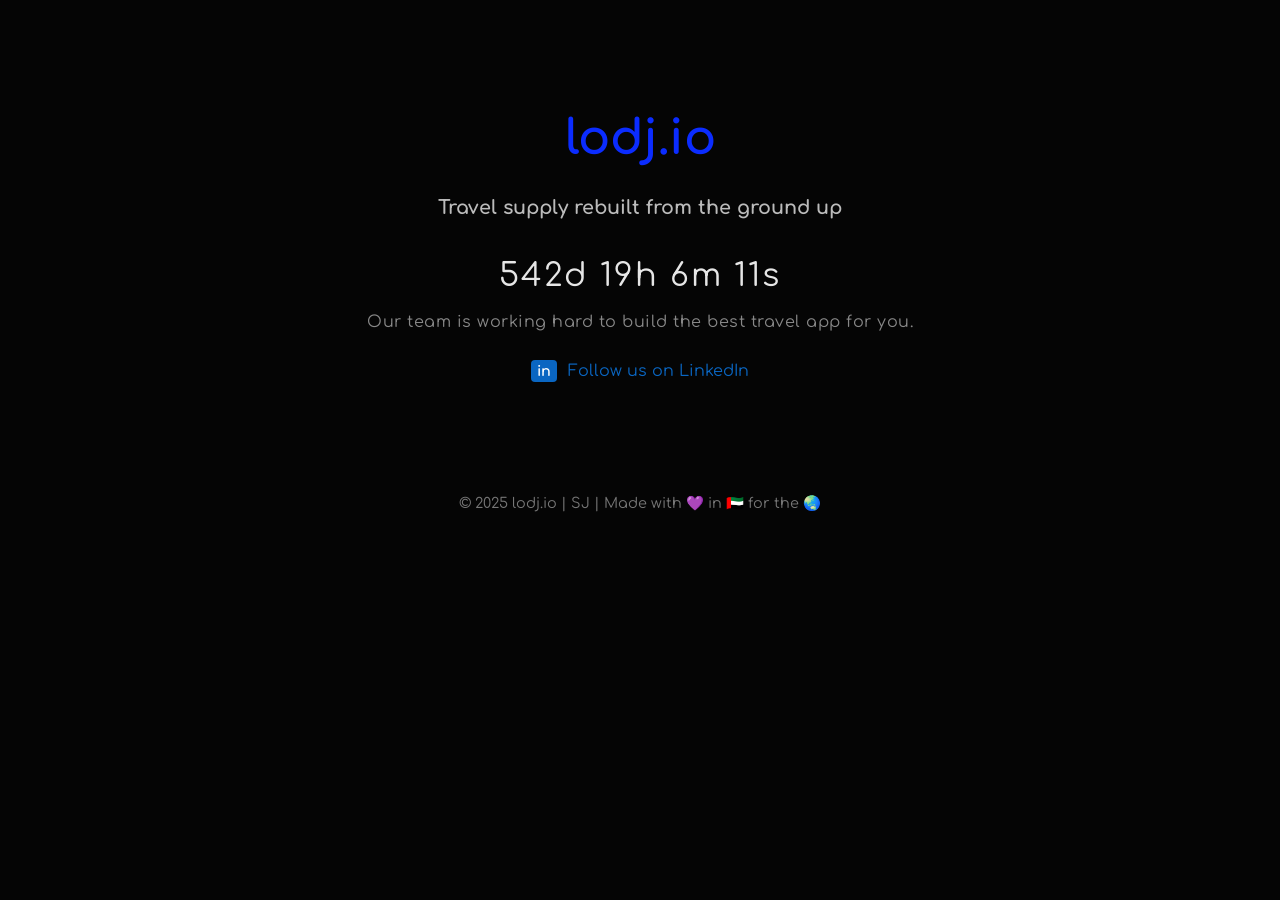
==== index.html @ b9b005f3 "Update index.html" ====
<!doctype html>
<html lang="en">
<head>
  <meta charset="UTF-8">
  <meta name="viewport" content="width=device-width, initial-scale=1.0">
  <title>lodj.io</title>
  <link rel="preconnect" href="https://fonts.googleapis.com">
  <link rel="preconnect" href="https://fonts.gstatic.com" crossorigin>
  <link href="https://fonts.googleapis.com/css2?family=Comfortaa:wght@400;700&display=swap" rel="stylesheet">
  <link rel="stylesheet" href="styles.css">
</head>
<body>
  <header>
    <h1 class="logo">lodj.io</h1>
  </header>

  <main>
    <h2 class="tagline">Travel supply rebuilt from the ground up</h2>

    <div id="countdown" class="countdown"></div>

    <p class="build-msg">Our team is working hard to build the best travel app for you.</p>

    <a class="linkedin-btn" href="https://linkedin.com/company/lodjio" target="_blank">
      <span class="li-icon">in</span> Follow us on LinkedIn
    </a>
  </main>

  <footer class="footer">
    <p>© 2025 lodj.io | SJ | Made with 💜 in 🇦🇪 for the 🌏 </p>
  </footer>

  <script src="countdown.js"></script>
</body>
</html>
---- styles.css ----
body {
  margin: 0;
  background: #050505;
  color: #e6e6e6;
  font-family: 'Comfortaa', sans-serif;
  text-align: center;
  padding-top: 80px;
}

.logo {
  font-size: 3rem;
  color: #0B2CFF;
}

.tagline {
  font-size: 1.2rem;
  margin-top: 20px;
  color: #bbbbbb;
}

.countdown {
  margin-top: 40px;
  font-size: 2rem;
  letter-spacing: 2px;
}

.build-msg {
  margin-top: 20px;
  font-size: 1rem;
  color: #888;
  letter-spacing: 0.5px;
}

.li-icon {
  background: #0A66C2;
  color: white;
  font-weight: 700;
  padding: 3px 6px;
  border-radius: 4px;
  margin-right: 6px;
  font-size: 0.9rem;
}

.linkedin-btn {
  display: inline-block;
  margin-top: 15px;
  color: #0A66C2;
  text-decoration: none;
  font-size: 1rem;
}

.linkedin-btn:hover {
  text-decoration: underline;
}

.footer {
  margin-top: 80px;
  padding: 20px 0;
  color: #777;
  font-size: 0.9rem;
}
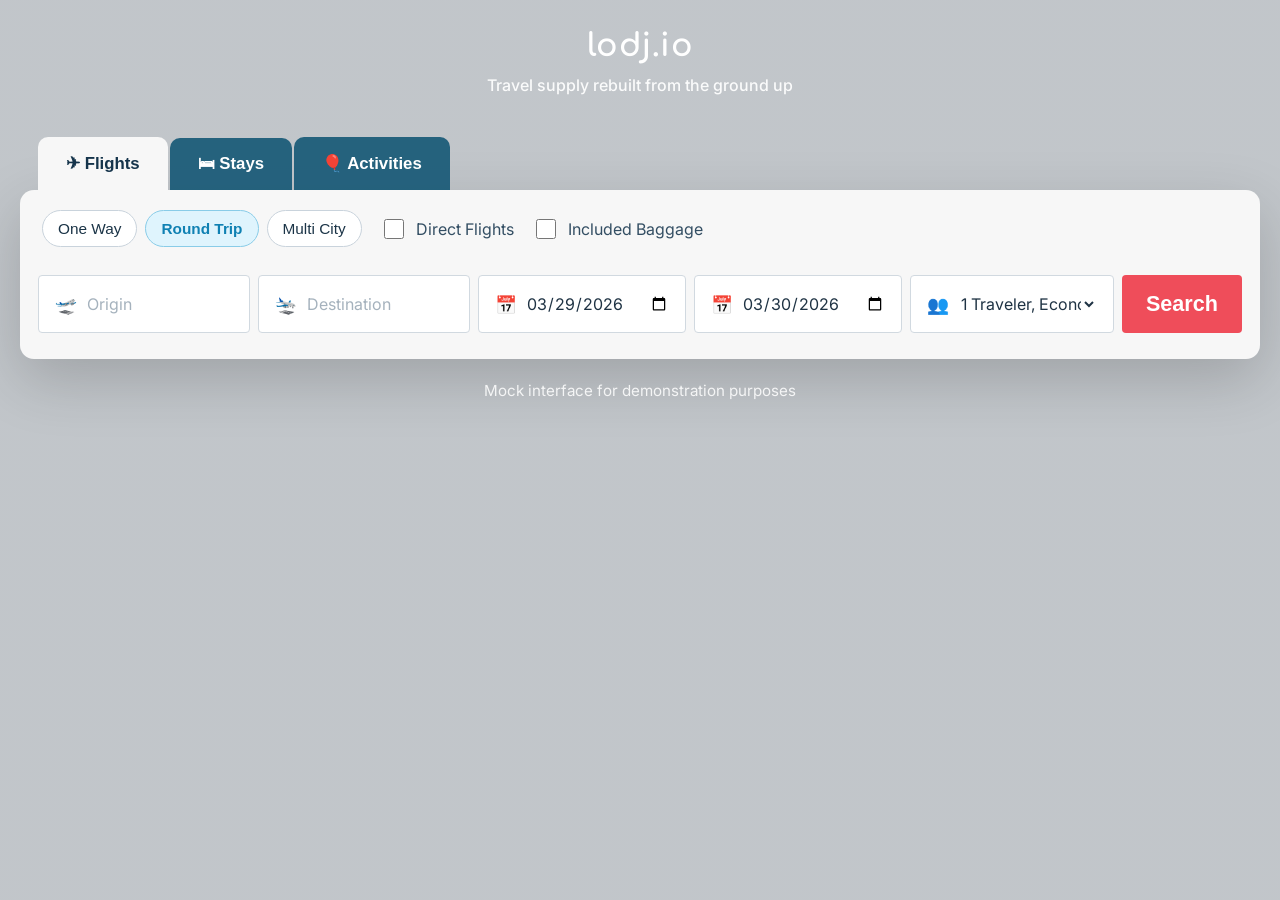
==== commit e5f68ebf: "Updated index.html" ====
--- a/index.html
+++ b/index.html
@@ -6,30 +6,384 @@
   <title>lodj.io</title>
   <link rel="preconnect" href="https://fonts.googleapis.com">
   <link rel="preconnect" href="https://fonts.gstatic.com" crossorigin>
-  <link href="https://fonts.googleapis.com/css2?family=Comfortaa:wght@400;700&display=swap" rel="stylesheet">
-  <link rel="stylesheet" href="styles.css">
+  <link href="https://fonts.googleapis.com/css2?family=Comfortaa:wght@400;500;700&family=Inter:wght@400;500;600;700&display=swap" rel="stylesheet">
+
+  <style>
+    * {
+      box-sizing: border-box;
+    }
+
+    body {
+      margin: 0;
+      font-family: 'Inter', sans-serif;
+      background:
+        linear-gradient(rgba(10, 27, 44, 0.25), rgba(10, 27, 44, 0.25)),
+        url('https://images.unsplash.com/photo-1500530855697-b586d89ba3ee?auto=format&fit=crop&w=1600&q=80') center center / cover no-repeat;
+      min-height: 100vh;
+      color: #163047;
+      display: flex;
+      flex-direction: column;
+    }
+
+    header {
+      padding: 28px 20px 10px;
+      text-align: center;
+    }
+
+    .logo {
+      margin: 0;
+      font-family: 'Comfortaa', sans-serif;
+      font-size: 2rem;
+      font-weight: 700;
+      color: #ffffff;
+      letter-spacing: 0.5px;
+    }
+
+    .tagline {
+      margin: 12px 0 0;
+      color: rgba(255, 255, 255, 0.92);
+      font-size: 1rem;
+      font-weight: 500;
+    }
+
+    main {
+      width: 100%;
+      padding: 32px 14px 60px;
+      display: flex;
+      justify-content: center;
+    }
+
+    .search-shell {
+      width: 100%;
+      max-width: 1240px;
+    }
+
+    .top-tabs {
+      display: flex;
+      gap: 2px;
+      align-items: flex-end;
+      margin-bottom: 0;
+      padding-left: 18px;
+    }
+
+    .top-tab {
+      border: 0;
+      background: rgba(16, 85, 116, 0.88);
+      color: #ffffff;
+      padding: 16px 28px;
+      font-size: 1.05rem;
+      font-weight: 700;
+      cursor: pointer;
+      border-top-left-radius: 10px;
+      border-top-right-radius: 10px;
+      transition: background 0.2s ease;
+    }
+
+    .top-tab:hover {
+      background: rgba(20, 98, 132, 0.95);
+    }
+
+    .top-tab.active {
+      background: #f7f7f7;
+      color: #15344b;
+    }
+
+    .search-card {
+      background: #f7f7f7;
+      border-radius: 14px;
+      padding: 18px 18px 26px;
+      box-shadow: 0 20px 60px rgba(0, 0, 0, 0.18);
+    }
+
+    .filters-row {
+      display: flex;
+      flex-wrap: wrap;
+      gap: 14px 18px;
+      align-items: center;
+      margin-bottom: 18px;
+      padding: 2px 4px 10px;
+    }
+
+    .pill-group {
+      display: flex;
+      gap: 8px;
+      flex-wrap: wrap;
+    }
+
+    .pill {
+      border: 1px solid #c9d3dc;
+      background: #ffffff;
+      color: #1b3447;
+      border-radius: 999px;
+      padding: 10px 15px;
+      font-size: 0.96rem;
+      line-height: 1;
+      cursor: pointer;
+      transition: all 0.2s ease;
+    }
+
+    .pill:hover {
+      border-color: #8bc9e7;
+    }
+
+    .pill.active {
+      background: #dff4fd;
+      border-color: #89cce8;
+      color: #1081b3;
+      font-weight: 600;
+    }
+
+    .check-option {
+      display: inline-flex;
+      align-items: center;
+      gap: 9px;
+      font-size: 1rem;
+      color: #334e63;
+      cursor: pointer;
+      user-select: none;
+    }
+
+    .check-option input {
+      width: 20px;
+      height: 20px;
+      accent-color: #1d9ad0;
+      cursor: pointer;
+    }
+
+    .search-grid {
+      display: grid;
+      grid-template-columns: 1.3fr 1.3fr 1.1fr 1.1fr 1.25fr auto;
+      gap: 8px;
+      align-items: stretch;
+    }
+
+    .field {
+      position: relative;
+      background: #ffffff;
+      border: 1px solid #d1d9e0;
+      border-radius: 4px;
+      min-height: 58px;
+      display: flex;
+      align-items: center;
+      padding: 0 16px 0 46px;
+      transition: border-color 0.2s ease, box-shadow 0.2s ease;
+    }
+
+    .field:hover,
+    .field:focus-within {
+      border-color: #77c6e7;
+      box-shadow: 0 0 0 3px rgba(119, 198, 231, 0.15);
+    }
+
+    .field-icon {
+      position: absolute;
+      left: 16px;
+      top: 50%;
+      transform: translateY(-50%);
+      font-size: 1.1rem;
+      color: #92a5b5;
+      pointer-events: none;
+    }
+
+    .field input,
+    .field select {
+      width: 100%;
+      border: 0;
+      outline: 0;
+      background: transparent;
+      font-size: 1rem;
+      color: #1f3344;
+      font-family: 'Inter', sans-serif;
+    }
+
+    .field input::placeholder {
+      color: #a5b2bd;
+    }
+
+    .search-btn {
+      border: 0;
+      border-radius: 4px;
+      background: #ef4d5a;
+      color: #ffffff;
+      padding: 0 24px;
+      min-height: 58px;
+      font-size: 1.35rem;
+      font-weight: 700;
+      cursor: pointer;
+      transition: background 0.2s ease, transform 0.15s ease;
+      white-space: nowrap;
+    }
+
+    .search-btn:hover {
+      background: #e63e4c;
+      transform: translateY(-1px);
+    }
+
+    .footer-note {
+      margin-top: 22px;
+      text-align: center;
+      color: rgba(255, 255, 255, 0.85);
+      font-size: 0.95rem;
+    }
+
+    .fake-result {
+      margin-top: 18px;
+      text-align: center;
+      color: #33556d;
+      font-size: 0.95rem;
+      display: none;
+    }
+
+    .fake-result.show {
+      display: block;
+    }
+
+    @media (max-width: 1100px) {
+      .search-grid {
+        grid-template-columns: 1fr 1fr;
+      }
+
+      .search-btn {
+        width: 100%;
+      }
+    }
+
+    @media (max-width: 700px) {
+      .top-tabs {
+        padding-left: 0;
+        flex-wrap: wrap;
+        gap: 8px;
+      }
+
+      .top-tab {
+        border-radius: 10px;
+        width: auto;
+      }
+
+      .search-card {
+        padding: 16px;
+      }
+
+      .filters-row {
+        flex-direction: column;
+        align-items: flex-start;
+      }
+
+      .search-grid {
+        grid-template-columns: 1fr;
+      }
+
+      .logo {
+        font-size: 1.7rem;
+      }
+
+      .tagline {
+        font-size: 0.95rem;
+      }
+    }
+  </style>
 </head>
 <body>
   <header>
     <h1 class="logo">lodj.io</h1>
+    <p class="tagline">Travel supply rebuilt from the ground up</p>
   </header>
 
   <main>
-    <h2 class="tagline">Travel supply rebuilt from the ground up</h2>
-
-    <div id="countdown" class="countdown"></div>
-
-    <p class="build-msg">Our team is working hard to build the best travel app for you.</p>
-
-    <a class="linkedin-btn" href="https://linkedin.com/company/lodjio" target="_blank">
-      <span class="li-icon">in</span> Follow us on LinkedIn
-    </a>
+    <div class="search-shell">
+      <div class="top-tabs">
+        <button class="top-tab active" type="button">✈ Flights</button>
+        <button class="top-tab" type="button">🛏 Stays</button>
+        <button class="top-tab" type="button">🎈 Activities</button>
+      </div>
+
+      <div class="search-card">
+        <div class="filters-row">
+          <div class="pill-group">
+            <button class="pill" type="button">One Way</button>
+            <button class="pill active" type="button">Round Trip</button>
+            <button class="pill" type="button">Multi City</button>
+          </div>
+
+          <label class="check-option">
+            <input type="checkbox">
+            <span>Direct Flights</span>
+          </label>
+
+          <label class="check-option">
+            <input type="checkbox">
+            <span>Included Baggage</span>
+          </label>
+        </div>
+
+        <div class="search-grid">
+          <div class="field">
+            <span class="field-icon">🛫</span>
+            <input type="text" placeholder="Origin" value="">
+          </div>
+
+          <div class="field">
+            <span class="field-icon">🛬</span>
+            <input type="text" placeholder="Destination" value="">
+          </div>
+
+          <label class="field">
+            <span class="field-icon">📅</span>
+            <input type="date" value="2026-03-29">
+          </label>
+
+          <label class="field">
+            <span class="field-icon">📅</span>
+            <input type="date" value="2026-03-30">
+          </label>
+
+          <div class="field">
+            <span class="field-icon">👥</span>
+            <select>
+              <option>1 Traveler, Economy</option>
+              <option>2 Travelers, Economy</option>
+              <option>1 Traveler, Business</option>
+              <option>2 Travelers, Business</option>
+            </select>
+          </div>
+
+          <button class="search-btn" type="button" id="searchBtn">Search</button>
+        </div>
+
+        <div class="fake-result" id="fakeResult">
+          Demo mode only. Search UI is live, booking engine still cooking.
+        </div>
+      </div>
+
+      <div class="footer-note">
+        Mock interface for demonstration purposes
+      </div>
+    </div>
   </main>
 
-  <footer class="footer">
-    <p>© 2025 lodj.io | SJ | Made with 💜 in 🇦🇪 for the 🌏 </p>
-  </footer>
-
-  <script src="countdown.js"></script>
+  <script>
+    const topTabs = document.querySelectorAll('.top-tab');
+    const pills = document.querySelectorAll('.pill');
+    const searchBtn = document.getElementById('searchBtn');
+    const fakeResult = document.getElementById('fakeResult');
+
+    topTabs.forEach(tab => {
+      tab.addEventListener('click', () => {
+        topTabs.forEach(t => t.classList.remove('active'));
+        tab.classList.add('active');
+      });
+    });
+
+    pills.forEach(pill => {
+      pill.addEventListener('click', () => {
+        pills.forEach(p => p.classList.remove('active'));
+        pill.classList.add('active');
+      });
+    });
+
+    searchBtn.addEventListener('click', () => {
+      fakeResult.classList.add('show');
+    });
+  </script>
 </body>
 </html>
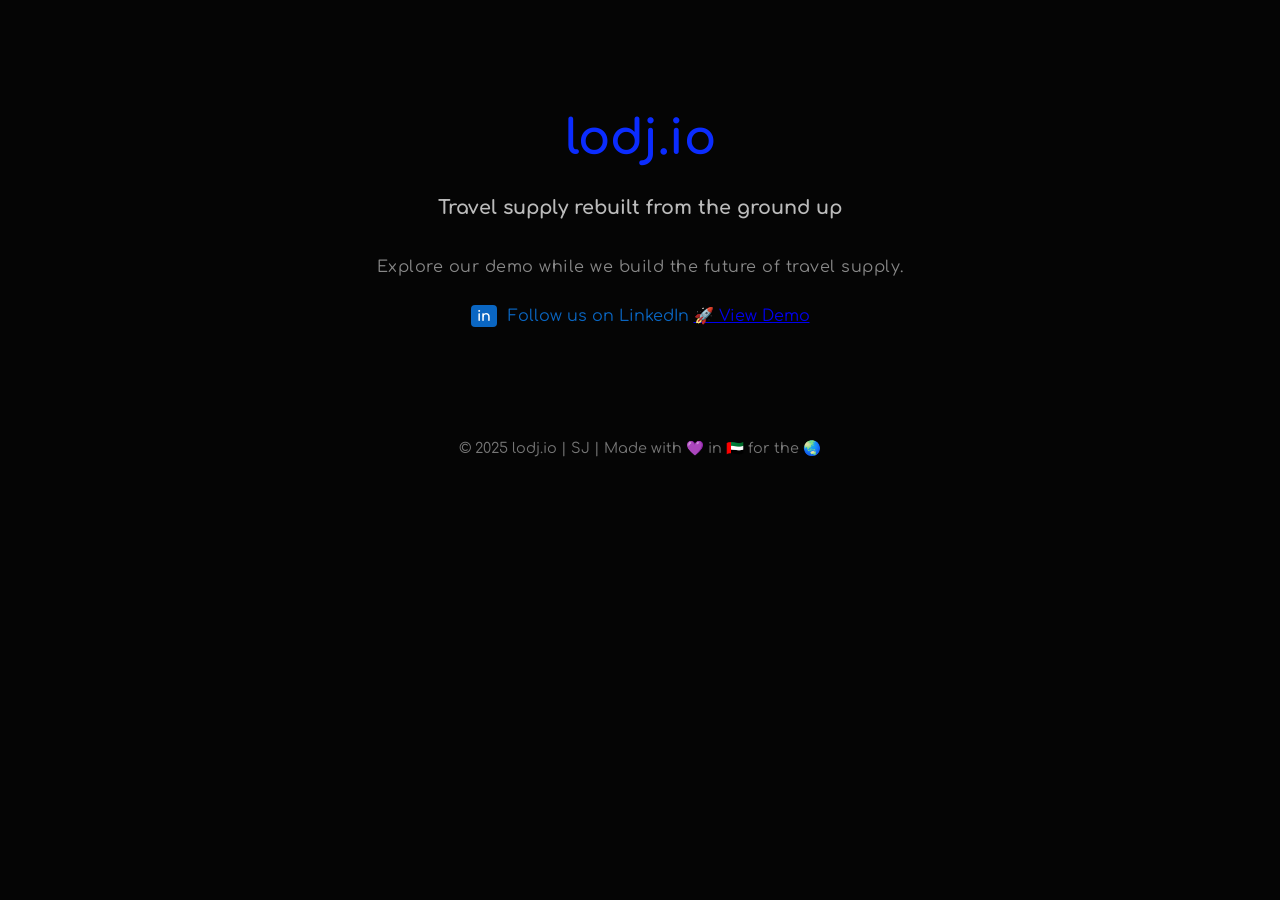
==== commit f70db4e2: "Update index.html" ====
--- a/index.html
+++ b/index.html
@@ -4,386 +4,43 @@
   <meta charset="UTF-8">
   <meta name="viewport" content="width=device-width, initial-scale=1.0">
   <title>lodj.io</title>
+
   <link rel="preconnect" href="https://fonts.googleapis.com">
   <link rel="preconnect" href="https://fonts.gstatic.com" crossorigin>
-  <link href="https://fonts.googleapis.com/css2?family=Comfortaa:wght@400;500;700&family=Inter:wght@400;500;600;700&display=swap" rel="stylesheet">
+  <link href="https://fonts.googleapis.com/css2?family=Comfortaa:wght@400;700&display=swap" rel="stylesheet">
 
-  <style>
-    * {
-      box-sizing: border-box;
-    }
+  <link rel="stylesheet" href="styles.css">
+</head>
 
-    body {
-      margin: 0;
-      font-family: 'Inter', sans-serif;
-      background:
-        linear-gradient(rgba(10, 27, 44, 0.25), rgba(10, 27, 44, 0.25)),
-        url('https://images.unsplash.com/photo-1500530855697-b586d89ba3ee?auto=format&fit=crop&w=1600&q=80') center center / cover no-repeat;
-      min-height: 100vh;
-      color: #163047;
-      display: flex;
-      flex-direction: column;
-    }
-
-    header {
-      padding: 28px 20px 10px;
-      text-align: center;
-    }
-
-    .logo {
-      margin: 0;
-      font-family: 'Comfortaa', sans-serif;
-      font-size: 2rem;
-      font-weight: 700;
-      color: #ffffff;
-      letter-spacing: 0.5px;
-    }
-
-    .tagline {
-      margin: 12px 0 0;
-      color: rgba(255, 255, 255, 0.92);
-      font-size: 1rem;
-      font-weight: 500;
-    }
-
-    main {
-      width: 100%;
-      padding: 32px 14px 60px;
-      display: flex;
-      justify-content: center;
-    }
-
-    .search-shell {
-      width: 100%;
-      max-width: 1240px;
-    }
-
-    .top-tabs {
-      display: flex;
-      gap: 2px;
-      align-items: flex-end;
-      margin-bottom: 0;
-      padding-left: 18px;
-    }
-
-    .top-tab {
-      border: 0;
-      background: rgba(16, 85, 116, 0.88);
-      color: #ffffff;
-      padding: 16px 28px;
-      font-size: 1.05rem;
-      font-weight: 700;
-      cursor: pointer;
-      border-top-left-radius: 10px;
-      border-top-right-radius: 10px;
-      transition: background 0.2s ease;
-    }
-
-    .top-tab:hover {
-      background: rgba(20, 98, 132, 0.95);
-    }
-
-    .top-tab.active {
-      background: #f7f7f7;
-      color: #15344b;
-    }
-
-    .search-card {
-      background: #f7f7f7;
-      border-radius: 14px;
-      padding: 18px 18px 26px;
-      box-shadow: 0 20px 60px rgba(0, 0, 0, 0.18);
-    }
-
-    .filters-row {
-      display: flex;
-      flex-wrap: wrap;
-      gap: 14px 18px;
-      align-items: center;
-      margin-bottom: 18px;
-      padding: 2px 4px 10px;
-    }
-
-    .pill-group {
-      display: flex;
-      gap: 8px;
-      flex-wrap: wrap;
-    }
-
-    .pill {
-      border: 1px solid #c9d3dc;
-      background: #ffffff;
-      color: #1b3447;
-      border-radius: 999px;
-      padding: 10px 15px;
-      font-size: 0.96rem;
-      line-height: 1;
-      cursor: pointer;
-      transition: all 0.2s ease;
-    }
-
-    .pill:hover {
-      border-color: #8bc9e7;
-    }
-
-    .pill.active {
-      background: #dff4fd;
-      border-color: #89cce8;
-      color: #1081b3;
-      font-weight: 600;
-    }
-
-    .check-option {
-      display: inline-flex;
-      align-items: center;
-      gap: 9px;
-      font-size: 1rem;
-      color: #334e63;
-      cursor: pointer;
-      user-select: none;
-    }
-
-    .check-option input {
-      width: 20px;
-      height: 20px;
-      accent-color: #1d9ad0;
-      cursor: pointer;
-    }
-
-    .search-grid {
-      display: grid;
-      grid-template-columns: 1.3fr 1.3fr 1.1fr 1.1fr 1.25fr auto;
-      gap: 8px;
-      align-items: stretch;
-    }
-
-    .field {
-      position: relative;
-      background: #ffffff;
-      border: 1px solid #d1d9e0;
-      border-radius: 4px;
-      min-height: 58px;
-      display: flex;
-      align-items: center;
-      padding: 0 16px 0 46px;
-      transition: border-color 0.2s ease, box-shadow 0.2s ease;
-    }
-
-    .field:hover,
-    .field:focus-within {
-      border-color: #77c6e7;
-      box-shadow: 0 0 0 3px rgba(119, 198, 231, 0.15);
-    }
-
-    .field-icon {
-      position: absolute;
-      left: 16px;
-      top: 50%;
-      transform: translateY(-50%);
-      font-size: 1.1rem;
-      color: #92a5b5;
-      pointer-events: none;
-    }
-
-    .field input,
-    .field select {
-      width: 100%;
-      border: 0;
-      outline: 0;
-      background: transparent;
-      font-size: 1rem;
-      color: #1f3344;
-      font-family: 'Inter', sans-serif;
-    }
-
-    .field input::placeholder {
-      color: #a5b2bd;
-    }
-
-    .search-btn {
-      border: 0;
-      border-radius: 4px;
-      background: #ef4d5a;
-      color: #ffffff;
-      padding: 0 24px;
-      min-height: 58px;
-      font-size: 1.35rem;
-      font-weight: 700;
-      cursor: pointer;
-      transition: background 0.2s ease, transform 0.15s ease;
-      white-space: nowrap;
-    }
-
-    .search-btn:hover {
-      background: #e63e4c;
-      transform: translateY(-1px);
-    }
-
-    .footer-note {
-      margin-top: 22px;
-      text-align: center;
-      color: rgba(255, 255, 255, 0.85);
-      font-size: 0.95rem;
-    }
-
-    .fake-result {
-      margin-top: 18px;
-      text-align: center;
-      color: #33556d;
-      font-size: 0.95rem;
-      display: none;
-    }
-
-    .fake-result.show {
-      display: block;
-    }
-
-    @media (max-width: 1100px) {
-      .search-grid {
-        grid-template-columns: 1fr 1fr;
-      }
-
-      .search-btn {
-        width: 100%;
-      }
-    }
-
-    @media (max-width: 700px) {
-      .top-tabs {
-        padding-left: 0;
-        flex-wrap: wrap;
-        gap: 8px;
-      }
-
-      .top-tab {
-        border-radius: 10px;
-        width: auto;
-      }
-
-      .search-card {
-        padding: 16px;
-      }
-
-      .filters-row {
-        flex-direction: column;
-        align-items: flex-start;
-      }
-
-      .search-grid {
-        grid-template-columns: 1fr;
-      }
-
-      .logo {
-        font-size: 1.7rem;
-      }
-
-      .tagline {
-        font-size: 0.95rem;
-      }
-    }
-  </style>
-</head>
 <body>
   <header>
     <h1 class="logo">lodj.io</h1>
-    <p class="tagline">Travel supply rebuilt from the ground up</p>
   </header>
 
   <main>
-    <div class="search-shell">
-      <div class="top-tabs">
-        <button class="top-tab active" type="button">✈ Flights</button>
-        <button class="top-tab" type="button">🛏 Stays</button>
-        <button class="top-tab" type="button">🎈 Activities</button>
-      </div>
+    <h2 class="tagline">Travel supply rebuilt from the ground up</h2>
 
-      <div class="search-card">
-        <div class="filters-row">
-          <div class="pill-group">
-            <button class="pill" type="button">One Way</button>
-            <button class="pill active" type="button">Round Trip</button>
-            <button class="pill" type="button">Multi City</button>
-          </div>
+    <div id="countdown" class="countdown"></div>
 
-          <label class="check-option">
-            <input type="checkbox">
-            <span>Direct Flights</span>
-          </label>
+    <p class="build-msg">
+      Explore our demo while we build the future of travel supply.
+    </p>
 
-          <label class="check-option">
-            <input type="checkbox">
-            <span>Included Baggage</span>
-          </label>
-        </div>
+    <a class="linkedin-btn" href="https://linkedin.com/company/lodjio" target="_blank">
+      <span class="li-icon">in</span> Follow us on LinkedIn
+    </a>
 
-        <div class="search-grid">
-          <div class="field">
-            <span class="field-icon">🛫</span>
-            <input type="text" placeholder="Origin" value="">
-          </div>
+    <!-- DEMO BUTTON -->
+    <a class="demo-btn" href="demo.html">
+      🚀 View Demo
+    </a>
 
-          <div class="field">
-            <span class="field-icon">🛬</span>
-            <input type="text" placeholder="Destination" value="">
-          </div>
-
-          <label class="field">
-            <span class="field-icon">📅</span>
-            <input type="date" value="2026-03-29">
-          </label>
-
-          <label class="field">
-            <span class="field-icon">📅</span>
-            <input type="date" value="2026-03-30">
-          </label>
-
-          <div class="field">
-            <span class="field-icon">👥</span>
-            <select>
-              <option>1 Traveler, Economy</option>
-              <option>2 Travelers, Economy</option>
-              <option>1 Traveler, Business</option>
-              <option>2 Travelers, Business</option>
-            </select>
-          </div>
-
-          <button class="search-btn" type="button" id="searchBtn">Search</button>
-        </div>
-
-        <div class="fake-result" id="fakeResult">
-          Demo mode only. Search UI is live, booking engine still cooking.
-        </div>
-      </div>
-
-      <div class="footer-note">
-        Mock interface for demonstration purposes
-      </div>
-    </div>
   </main>
 
-  <script>
-    const topTabs = document.querySelectorAll('.top-tab');
-    const pills = document.querySelectorAll('.pill');
-    const searchBtn = document.getElementById('searchBtn');
-    const fakeResult = document.getElementById('fakeResult');
+  <footer class="footer">
+    <p>© 2025 lodj.io | SJ | Made with 💜 in 🇦🇪 for the 🌏</p>
+  </footer>
 
-    topTabs.forEach(tab => {
-      tab.addEventListener('click', () => {
-        topTabs.forEach(t => t.classList.remove('active'));
-        tab.classList.add('active');
-      });
-    });
-
-    pills.forEach(pill => {
-      pill.addEventListener('click', () => {
-        pills.forEach(p => p.classList.remove('active'));
-        pill.classList.add('active');
-      });
-    });
-
-    searchBtn.addEventListener('click', () => {
-      fakeResult.classList.add('show');
-    });
-  </script>
+  <script src="countdown.js"></script>
 </body>
 </html>
--- a/styles.css
+++ b/styles.css
@@ -0,0 +1,61 @@
+body {
+  margin: 0;
+  background: #050505;
+  color: #e6e6e6;
+  font-family: 'Comfortaa', sans-serif;
+  text-align: center;
+  padding-top: 80px;
+}
+
+.logo {
+  font-size: 3rem;
+  color: #0B2CFF;
+}
+
+.tagline {
+  font-size: 1.2rem;
+  margin-top: 20px;
+  color: #bbbbbb;
+}
+
+.countdown {
+  margin-top: 40px;
+  font-size: 2rem;
+  letter-spacing: 2px;
+}
+
+.build-msg {
+  margin-top: 20px;
+  font-size: 1rem;
+  color: #888;
+  letter-spacing: 0.5px;
+}
+
+.li-icon {
+  background: #0A66C2;
+  color: white;
+  font-weight: 700;
+  padding: 3px 6px;
+  border-radius: 4px;
+  margin-right: 6px;
+  font-size: 0.9rem;
+}
+
+.linkedin-btn {
+  display: inline-block;
+  margin-top: 15px;
+  color: #0A66C2;
+  text-decoration: none;
+  font-size: 1rem;
+}
+
+.linkedin-btn:hover {
+  text-decoration: underline;
+}
+
+.footer {
+  margin-top: 80px;
+  padding: 20px 0;
+  color: #777;
+  font-size: 0.9rem;
+}
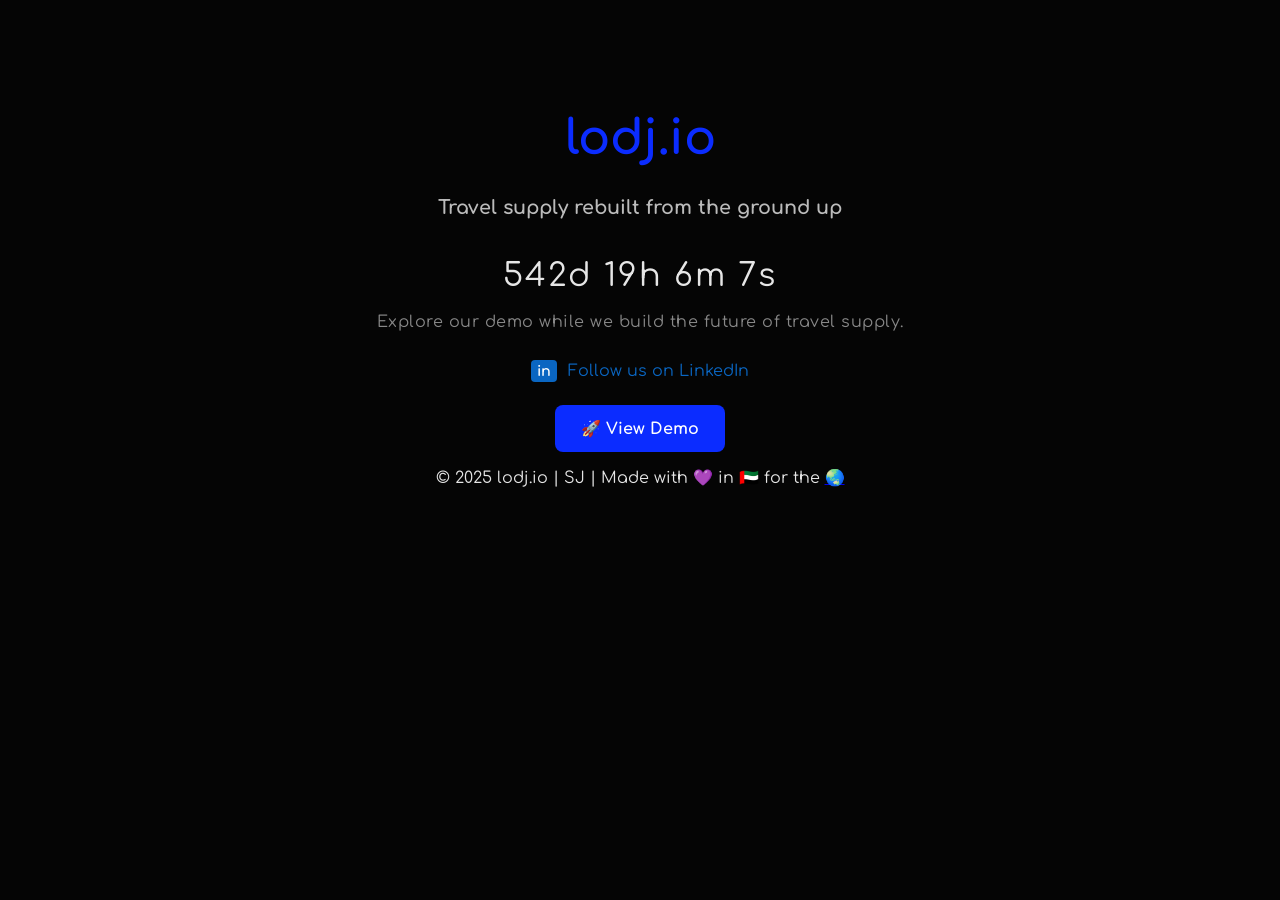
==== commit 8291a40c: "Update index.html" ====
--- a/index.html
+++ b/index.html
@@ -37,9 +37,9 @@
 
   </main>
 
-  <footer class="footer">
-    <p>© 2025 lodj.io | SJ | Made with 💜 in 🇦🇪 for the 🌏</p>
-  </footer>
+<footer>
+    <p>© 2025 lodj.io | SJ | Made with 💜 in 🇦🇪 for the <a href="demo.html" class="easter-egg-link">🌏</a></p>
+</footer>
 
   <script src="countdown.js"></script>
 </body>
--- a/styles.css
+++ b/styles.css
@@ -53,6 +53,26 @@
   text-decoration: underline;
 }
 
+/* DEMO BUTTON */
+.demo-btn {
+  display: block;
+  margin: 25px auto 0;
+  padding: 14px 26px;
+  background: #0B2CFF;
+  color: #ffffff;
+  text-decoration: none;
+  border-radius: 8px;
+  font-size: 1rem;
+  font-weight: 700;
+  transition: all 0.2s ease;
+  width: fit-content;
+}
+
+.demo-btn:hover {
+  background: #081fcc;
+  transform: translateY(-2px);
+}
+
 .footer {
   margin-top: 80px;
   padding: 20px 0;
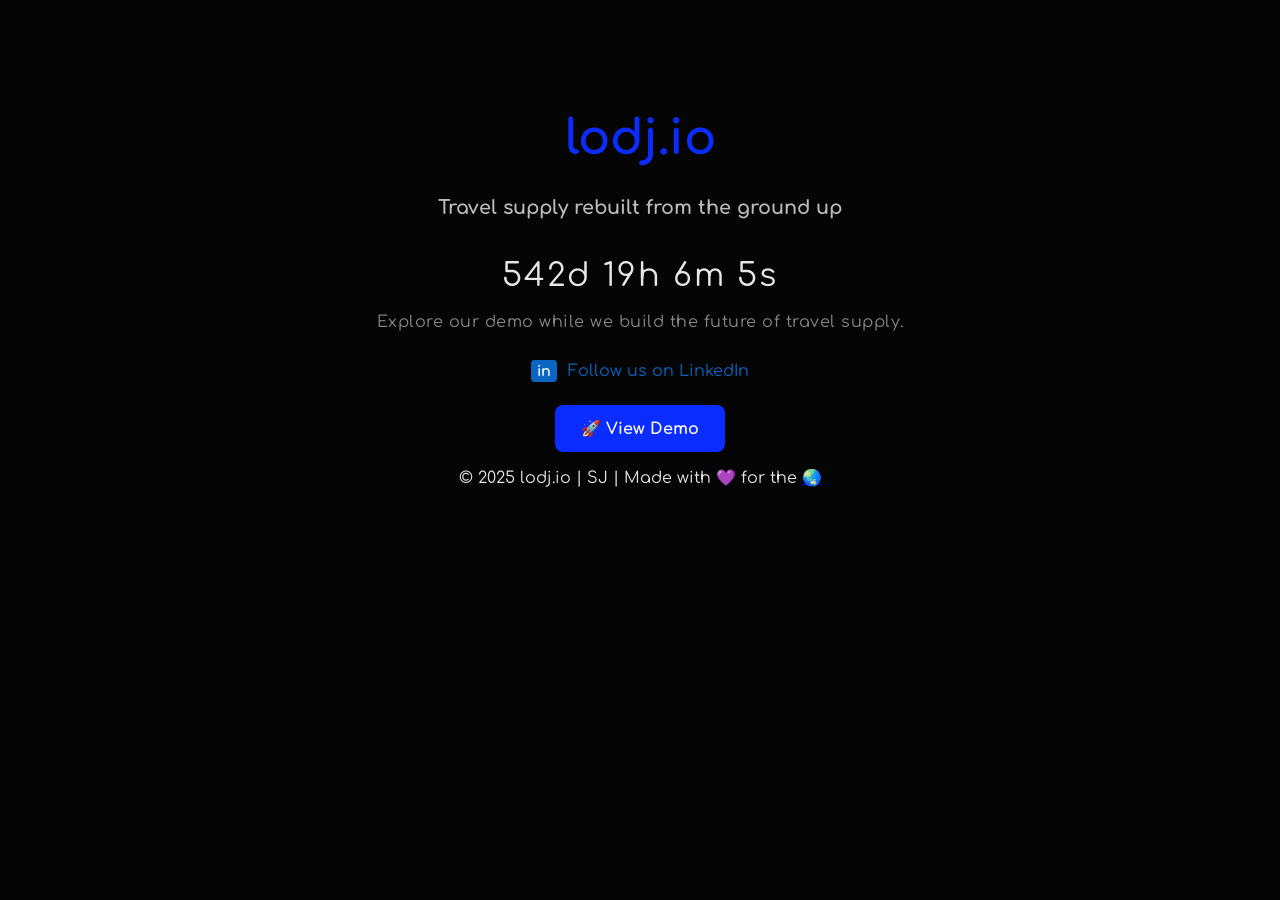
==== commit db4e0c7b: "Remove UAE flag from home page footer Co-Authored-By: Claude Opus 5.5 <noreply@anthropic.com> Claude" ====
--- a/index.html
+++ b/index.html
@@ -38,7 +38,7 @@
   </main>
 
 <footer>
-    <p>© 2025 lodj.io | SJ | Made with 💜 in 🇦🇪 for the <a href="demo.html" class="easter-egg-link">🌏</a></p>
+    <p>© 2025 lodj.io | SJ | Made with 💜 for the <a href="demo.html" class="easter-egg-link">🌏</a></p>
 </footer>
 
   <script src="countdown.js"></script>
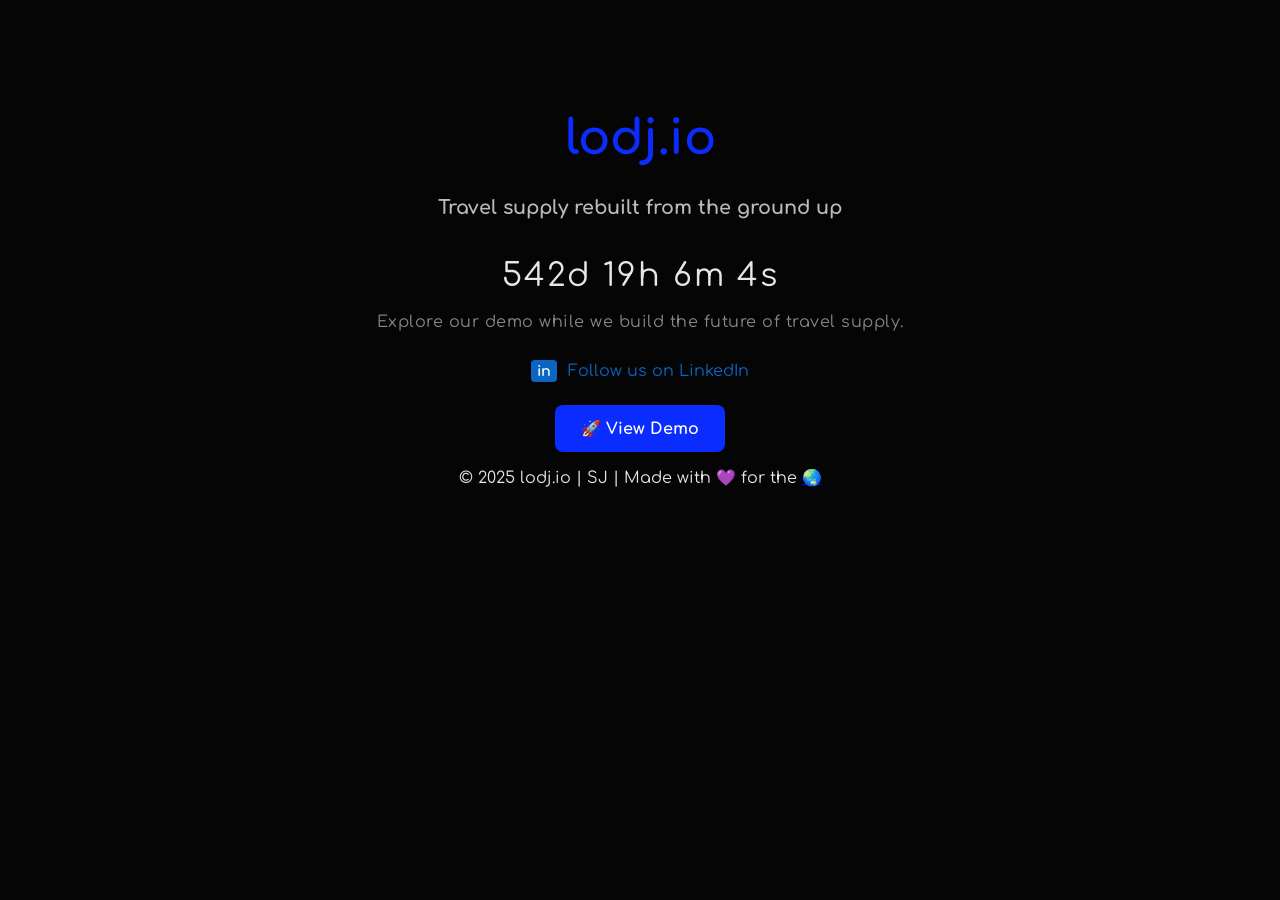
==== commit 9ab0baba: "Restructure site into per-vertical paths - /flights, /hotels, /activities each have their own search" ====
--- a/index.html
+++ b/index.html
@@ -9,7 +9,7 @@
   <link rel="preconnect" href="https://fonts.gstatic.com" crossorigin>
   <link href="https://fonts.googleapis.com/css2?family=Comfortaa:wght@400;700&display=swap" rel="stylesheet">
 
-  <link rel="stylesheet" href="styles.css">
+  <link rel="stylesheet" href="assets/css/landing.css">
 </head>
 
 <body>
@@ -31,16 +31,16 @@
     </a>
 
     <!-- DEMO BUTTON -->
-    <a class="demo-btn" href="demo.html">
+    <a class="demo-btn" href="flights/">
       🚀 View Demo
     </a>
 
   </main>
 
 <footer>
-    <p>© 2025 lodj.io | SJ | Made with 💜 for the <a href="demo.html" class="easter-egg-link">🌏</a></p>
+    <p>© 2025 lodj.io | SJ | Made with 💜 for the <a href="flights/" class="easter-egg-link">🌏</a></p>
 </footer>
 
-  <script src="countdown.js"></script>
+  <script src="assets/js/countdown.js"></script>
 </body>
 </html>
--- a/assets/css/landing.css
+++ b/assets/css/landing.css
@@ -0,0 +1,81 @@
+body {
+  margin: 0;
+  background: #050505;
+  color: #e6e6e6;
+  font-family: 'Comfortaa', sans-serif;
+  text-align: center;
+  padding-top: 80px;
+}
+
+.logo {
+  font-size: 3rem;
+  color: #0B2CFF;
+}
+
+.tagline {
+  font-size: 1.2rem;
+  margin-top: 20px;
+  color: #bbbbbb;
+}
+
+.countdown {
+  margin-top: 40px;
+  font-size: 2rem;
+  letter-spacing: 2px;
+}
+
+.build-msg {
+  margin-top: 20px;
+  font-size: 1rem;
+  color: #888;
+  letter-spacing: 0.5px;
+}
+
+.li-icon {
+  background: #0A66C2;
+  color: white;
+  font-weight: 700;
+  padding: 3px 6px;
+  border-radius: 4px;
+  margin-right: 6px;
+  font-size: 0.9rem;
+}
+
+.linkedin-btn {
+  display: inline-block;
+  margin-top: 15px;
+  color: #0A66C2;
+  text-decoration: none;
+  font-size: 1rem;
+}
+
+.linkedin-btn:hover {
+  text-decoration: underline;
+}
+
+/* DEMO BUTTON */
+.demo-btn {
+  display: block;
+  margin: 25px auto 0;
+  padding: 14px 26px;
+  background: #0B2CFF;
+  color: #ffffff;
+  text-decoration: none;
+  border-radius: 8px;
+  font-size: 1rem;
+  font-weight: 700;
+  transition: all 0.2s ease;
+  width: fit-content;
+}
+
+.demo-btn:hover {
+  background: #081fcc;
+  transform: translateY(-2px);
+}
+
+.footer {
+  margin-top: 80px;
+  padding: 20px 0;
+  color: #777;
+  font-size: 0.9rem;
+}
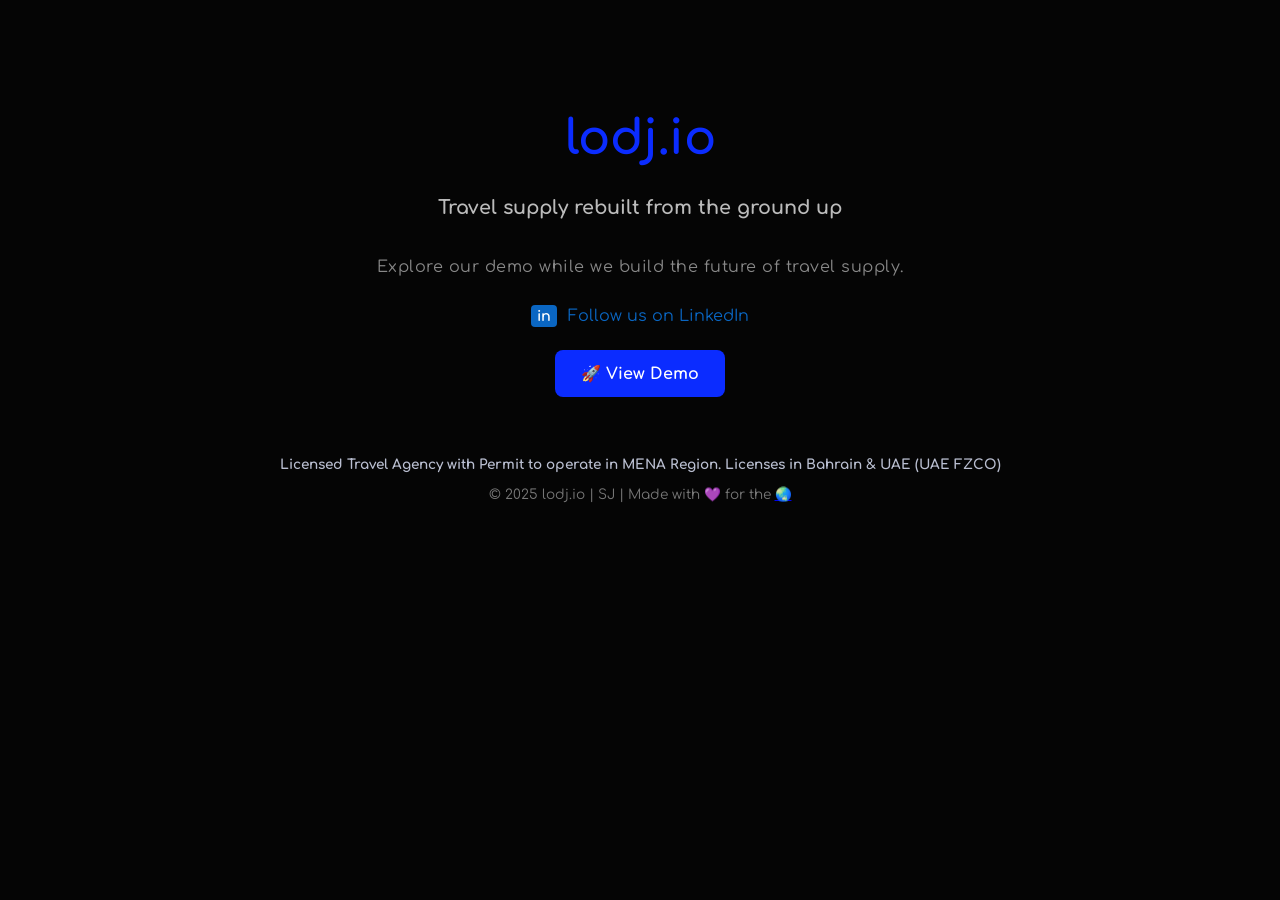
==== commit f2b85fc3: "POS box: country search, flag images, currency per country; licence footer; glass date buttons - Ren" ====
--- a/index.html
+++ b/index.html
@@ -38,6 +38,7 @@
   </main>
 
 <footer>
+    <p class="licence">Licensed Travel Agency with Permit to operate in MENA Region. Licenses in Bahrain &amp; UAE (UAE FZCO)</p>
     <p>© 2025 lodj.io | SJ | Made with 💜 for the <a href="flights/" class="easter-egg-link">🌏</a></p>
 </footer>
 
--- a/assets/css/landing.css
+++ b/assets/css/landing.css
@@ -79,3 +79,16 @@
   color: #777;
   font-size: 0.9rem;
 }
+
+footer {
+  margin-top: 60px;
+  padding: 0 16px 30px;
+  color: #777;
+  font-size: 0.85rem;
+}
+
+footer .licence {
+  color: #b9bed0;
+  font-weight: 700;
+  margin-bottom: 6px;
+}
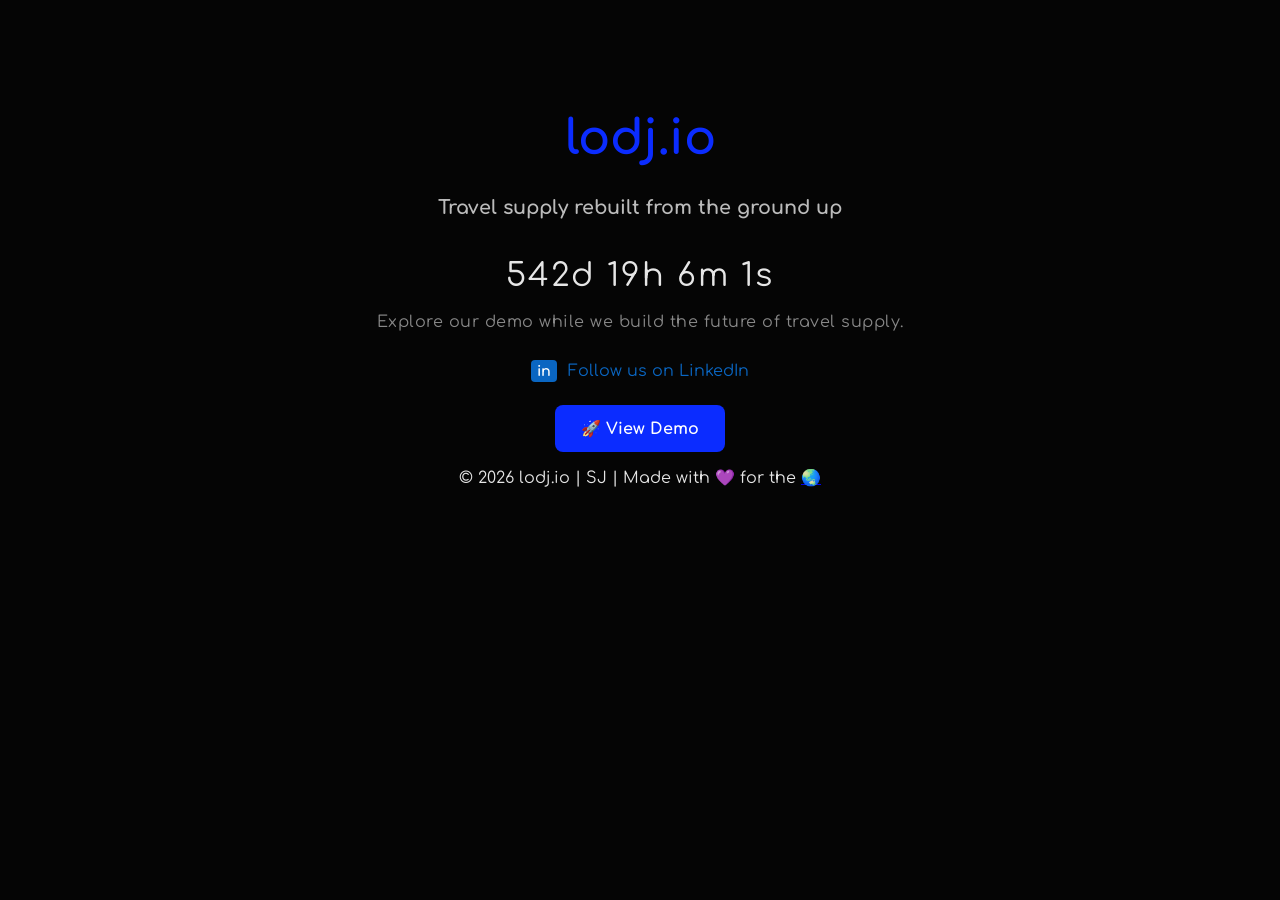
==== commit 8d88cb73: "Footer: licence only on demo pages in small print, add rights reserved, 2026 Co-Authored-By: Claude " ====
--- a/index.html
+++ b/index.html
@@ -38,8 +38,7 @@
   </main>
 
 <footer>
-    <p class="licence">Licensed Travel Agency with Permit to operate in MENA Region. Licenses in Bahrain &amp; UAE (UAE FZCO)</p>
-    <p>© 2025 lodj.io | SJ | Made with 💜 for the <a href="flights/" class="easter-egg-link">🌏</a></p>
+    <p>© 2026 lodj.io | SJ | Made with 💜 for the <a href="flights/" class="easter-egg-link">🌏</a></p>
 </footer>
 
   <script src="assets/js/countdown.js"></script>
--- a/assets/css/landing.css
+++ b/assets/css/landing.css
@@ -80,15 +80,3 @@
   font-size: 0.9rem;
 }
 
-footer {
-  margin-top: 60px;
-  padding: 0 16px 30px;
-  color: #777;
-  font-size: 0.85rem;
-}
-
-footer .licence {
-  color: #b9bed0;
-  font-weight: 700;
-  margin-bottom: 6px;
-}
